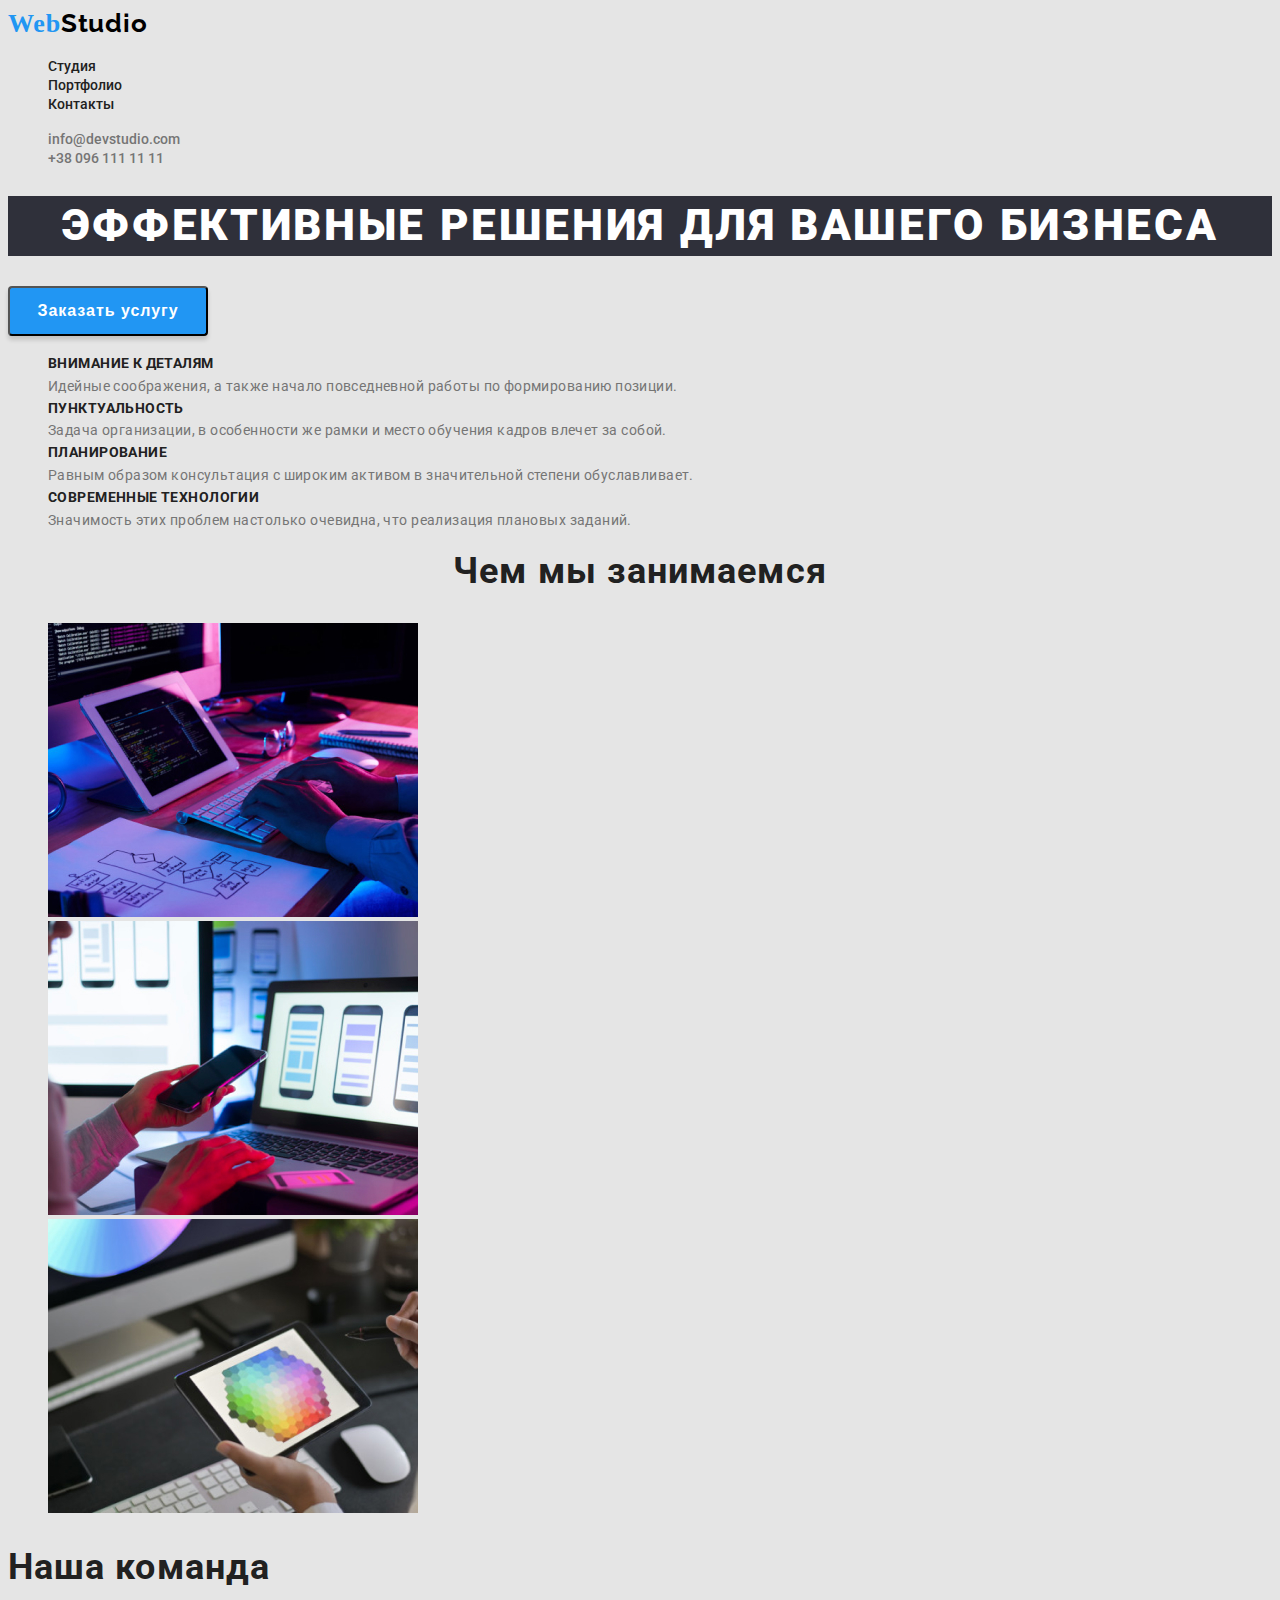
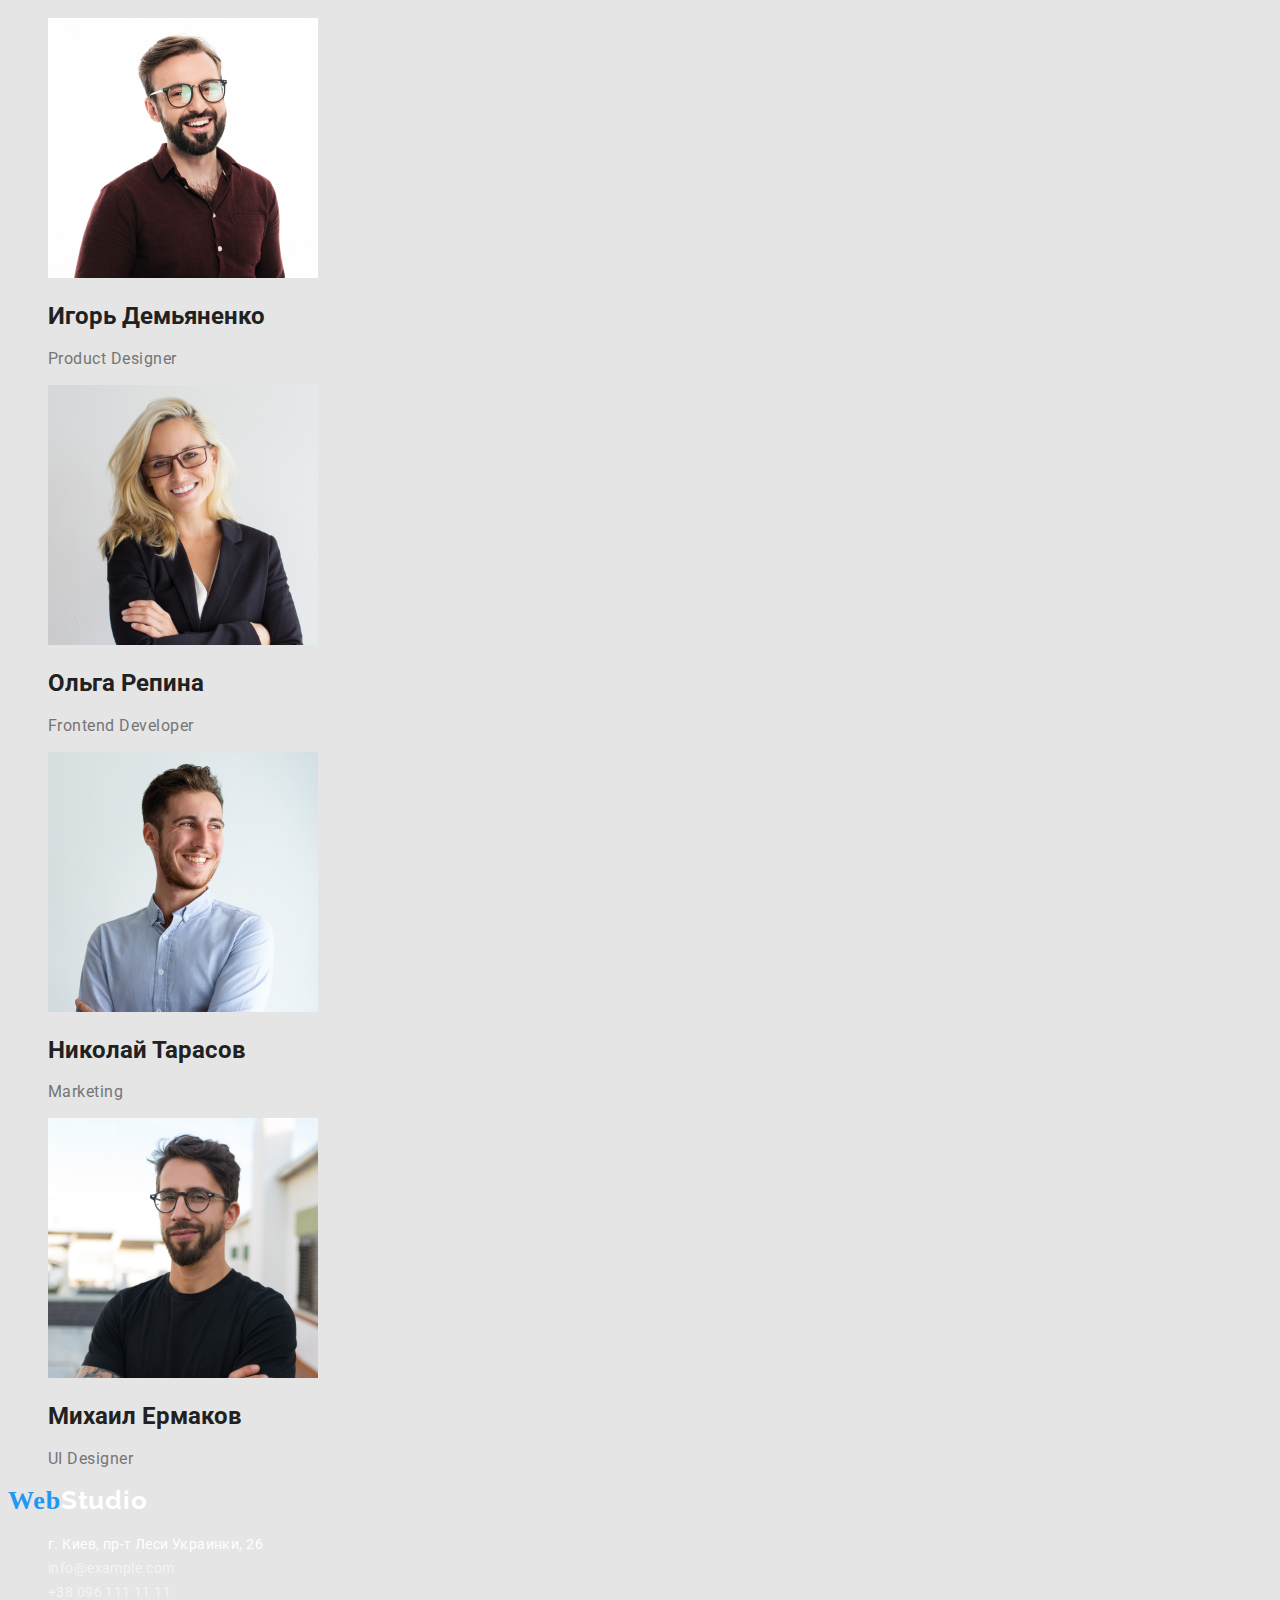
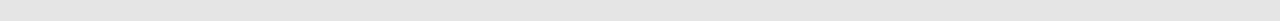
==== index.html @ 809c27ad "випрвила попередні помилки з 2дз,доробила 1 сторінку" ====
<!DOCTYPE html>
<html lang="en">
<head>
    <meta charset="UTF-8">
    <meta http-equiv="X-UA-Compatible" content="IE=edge">
    <meta name="viewport" content="width=device-width, initial-scale=1.0">
    <title>Document</title>
        <link rel="preconnect" href="https://fonts.googleapis.com">
    <link rel="preconnect" href="https://fonts.gstatic.com" crossorigin>
    <link href="https://fonts.googleapis.com/css2?family=Raleway:wght@700&family=Roboto:wght@400;500;700;900&display=swap"
        rel="stylesheet">
    <link rel="stylesheet" href="./css/styles.css">
</head>
<body>
    <header class="page-header">
        <nav>
            <a class="logo" href="./index.html"><span>Web</span>Studio</a>


            <ul class="site-nav">
                <li>
                    <a class="link" href="./portfolio.html">Студия</a>
                </li>
                  <li>
                    <a class="link" href="./portfolio.html">Портфолио</a>
                </li>
                <li>
                    <a class="link" href="/">Контакты</a>
                </li>
            </ul>
        </nav>

        <ul>
            <li class="contacts">
                <a class="mail" href="emailto:info@devstudio.com">info@devstudio.com </a>
            </li>
            <li>
                <a  class="phone-number" href="tel:+380961111111"> +38 096 111 11 11</a>
            </li>
        </ul>
    </header>

    <main>
        <section>
            <h1 class="main-title">Эффективные решения для вашего бизнеса</h1>
            <button class="first-button" type="button">
                Заказать услугу
            </button>
        </section>
        <section>
            <h2></h2>
            <ul>
            <li>
                <h3 class="headlines">Внимание к деталям</h3>
                <p class="paragraph">Идейные соображения, а также начало повседневной работы по формированию позиции.</p>
        
            </li>
            <li>
                <h2 class="headlines">Пунктуальность</h2>
                <p class="paragraph">Задача организации, в особенности же рамки и место обучения кадров влечет за собой.</p>
            </li>
            <li>
                <h2 class="headlines">Планирование</h2>
                <p class="paragraph">Равным образом консультация с широким активом в значительной степени обуславливает.</p>
            </li>
            <li>
                <h2 class="headlines">Современные технологии</h2>
                <p class="paragraph">Значимость этих проблем настолько очевидна, что реализация плановых заданий.</p>
        
            </li>
        
        
        </ul>
        </section>
        <section>
            <h2 class="second-headlines">Чем мы занимаемся</h2>
            <ul>
                <li>
                    <img src="./images/photo.jpg" width="370" alt="Верстка">
                </li>
                <li>
                    <img src="./images/photo2.jpg" width="370" alt="Разметка страницы">
                </li>
                <li>
                    <img src="./images/photo3.jpg" width="370" alt="Внешнее оформление">
                </li>
            </ul>
        </section>
        <section>
            <h2 class="team">Наша команда</h2>
            <ul>
            <li>
                <img src="./images/photo4.jpg" width="270" alt="Чоловік">
                <h2 class="peoples">Игорь Демьяненко</h2>
                <p class="jobs">Product Designer</p>
            </li>
            <li>
                <img src="./images/photo5.jpg" width="270" alt="Жінка">
                <h2 class="peoples">Ольга Репина</h2>
                <p class="jobs">Frontend Developer</p>
            </li>
            <li>
                <img src="./images/photo16.jpg" width="270" alt="Чоловік">
                <h2 class="peoples">Николай Тарасов</h2>
                <p class="jobs">Marketing</p>
            </li>
            <li>
                <img src="./images/photo17.jpg" width="270" alt="Чоловік">
                <h2 class="peoples">Михаил Ермаков</h2>
                <p class="jobs">UI Designer</p>
            </li>
        </ul>
    </section> 
</main>
<footer>
    <a class="footer-logo" href=""><span>Web</span>Studio</a>
    <address>
        <ul>
            <li>
                <a class="location" href="https://bit.ly/3pXMvUd" target="_blank" rel="noopener noreferrer">г. Киев, пр-т
                    Леси Украинки, 26</a>
                 </li>
            <li>
                <a class="email" href="mailto:info@devstudio.com">info@example.com</a>
            </li>
            <li>
                <a class="number" href="tel:+380961111111">+38 096 111 11 11</a> 
            </li>
        </ul>
    </address>
</footer>
</body>
</html>
---- css/styles.css ----
.main-title {
    font-weight: 900;
        font-size: 44px;
        line-height: 1.36;
        /* or 136% */
    
        text-align: center;
        letter-spacing: 0.06em;
        text-transform: uppercase;
    
        color: #FFFFFF;
        background: #2F303A;
}
.first-button {
        width: 200px;
        height: 50px;
        left: 700px;
        top: 430px;
    
        background: #2196F3;
        box-shadow: 0px 4px 4px rgba(0, 0, 0, 0.15);
        border-radius: 4px;
        font-weight: 700;
            font-size: 16px;
            line-height: 1.36;
            /* identical to box height, or 188% */
            letter-spacing: 0.06em;
            color: #FFFFFF;
            
}







.headlines {
    font-weight: 700;
        font-size: 14px;
        line-height: 1.14;
        letter-spacing: 0.03em;
        text-transform: uppercase;
    
        color: #212121;
}

.paragraph {
        font-weight: 400;
        font-size: 14px;
        line-height: 0.07;
        /* or 171% */
    
        letter-spacing: 0.03em;
    
        color: #757575;
}

.second-headlines {
    font-weight: 700;
        font-size: 36px;
        line-height: 1.16;
        text-align: center;
        letter-spacing: 0.03em;
    
        color: #212121;
}

.team {
    font-weight: 700;
        font-size: 36px;
        line-height: 1.16;
        letter-spacing: 0.03em;
    
        color: #212121;
}

.jobs {
    font-weight: 400;
        font-size: 16px;
        line-height: 1.18;
        /* identical to box height */
        letter-spacing: 0.03em;
    
        color: #757575;
}
















/* колір основного тексту #212121; */
/* вторинний колір #757575; */
/* білий #FFFFFF */
/* акцент #2196F3*/




body {
    background-color: #E5E5E5;
    color: #212121;
    font-family: 'Roboto', sans-serif;

}

ul {
    list-style: none;
}





.logo {
        color: #000000;
        width: 145px;
        height: 31px;
        left: 215px;
        top: 24px;
    
        font-family: 'Raleway', sans-serif;
        font-style: normal;
        font-weight: 700;
        font-size: 26px;
        line-height: 1.19;
        text-decoration: none;
        /* identical to box height */
    
        letter-spacing: 0.03em;
}

span {
    color: #2196F3 ;
    font-family: Oleo Script
}

.site-nav a {
    color: #212121;
}


.site-nav .link:hover,
.site-nav .link:focus {
    color:#2196F3 ;
}
 
.link {
    font-weight: 500;
        font-size: 14px;
        line-height: 1.14;
        text-decoration: none;
}









.mail {
    color: #757575;
    font-weight: 500;
        font-size: 14px;
        line-height: 1.14;
        text-decoration: none;
}

.contacts .mail:hover, 
.contacts .mail:focus {
 color: #2196F3;

}

.phone-number:hover,
.phone-number:focus {
 color: #2196F3;
}

.phone-number {
    color: #757575;
    font-weight: 500;
        font-size: 14px;
        line-height: 1.14;
        text-decoration: none;
}




.visibility {
    visibility:hidden
}


.modal-btn {
    text-decoration: none;
}

.modal-btn:hover {
    color: #FFFFFF;
    background-color: #2196F3;
    border-radius: 4px;
}
.modal-btn {
    cursor: pointer;
}





.project {
    font-weight: 700;
    font-size: 18px;
    line-height: 2;
    color: #212121;

}

.project-text {
    color: #757575;
    font-size: 16px;
    line-height: 1.87;
}







.footer-logo {
color: #FFFFFF;
    width: 145px;
    height: 31px;
    left: 215px;
    top: 24px;

    font-family: 'Raleway', sans-serif;
    font-style: normal;
    font-weight: 700;
    font-size: 26px;
    line-height: 1.19;
    text-decoration: none;
    /* identical to box height */

    letter-spacing: 0.03em;
}

.footer-logo {
    cursor: pointer;
}


.span {
    color: #2196F3;
    font-family: Oleo Script
    }

    .location {
        color: #FFFFFF;
            font-style: normal;
            font-weight: 400;
            font-size: 14px;
            line-height: 1.71;
            text-decoration: none;
            /* or 171% */
        
            letter-spacing: 0.03em;
    }
    .email {
        color: rgba(255, 255, 255, 0.6);
            font-style: normal;
            font-weight: 400;
            font-size: 14px;
            line-height: 1.71;
            text-decoration: none;
            /* or 171% */
        
            letter-spacing: 0.03em;
    }
    .number {
        color: rgba(255, 255, 255, 0.6);
            font-style: normal;
            font-weight: 400;
            font-size: 14px;
            line-height: 1.71;
            text-decoration: none;
            /* or 171% */
        
            letter-spacing: 0.03em;
    }


.location:hover,
.location:focus {
    color: #2196F3;
}

.email:hover,
.email:focus {
color: #2196F3
}

.number:hover,
.number:focus {
    color: #2196F3
}
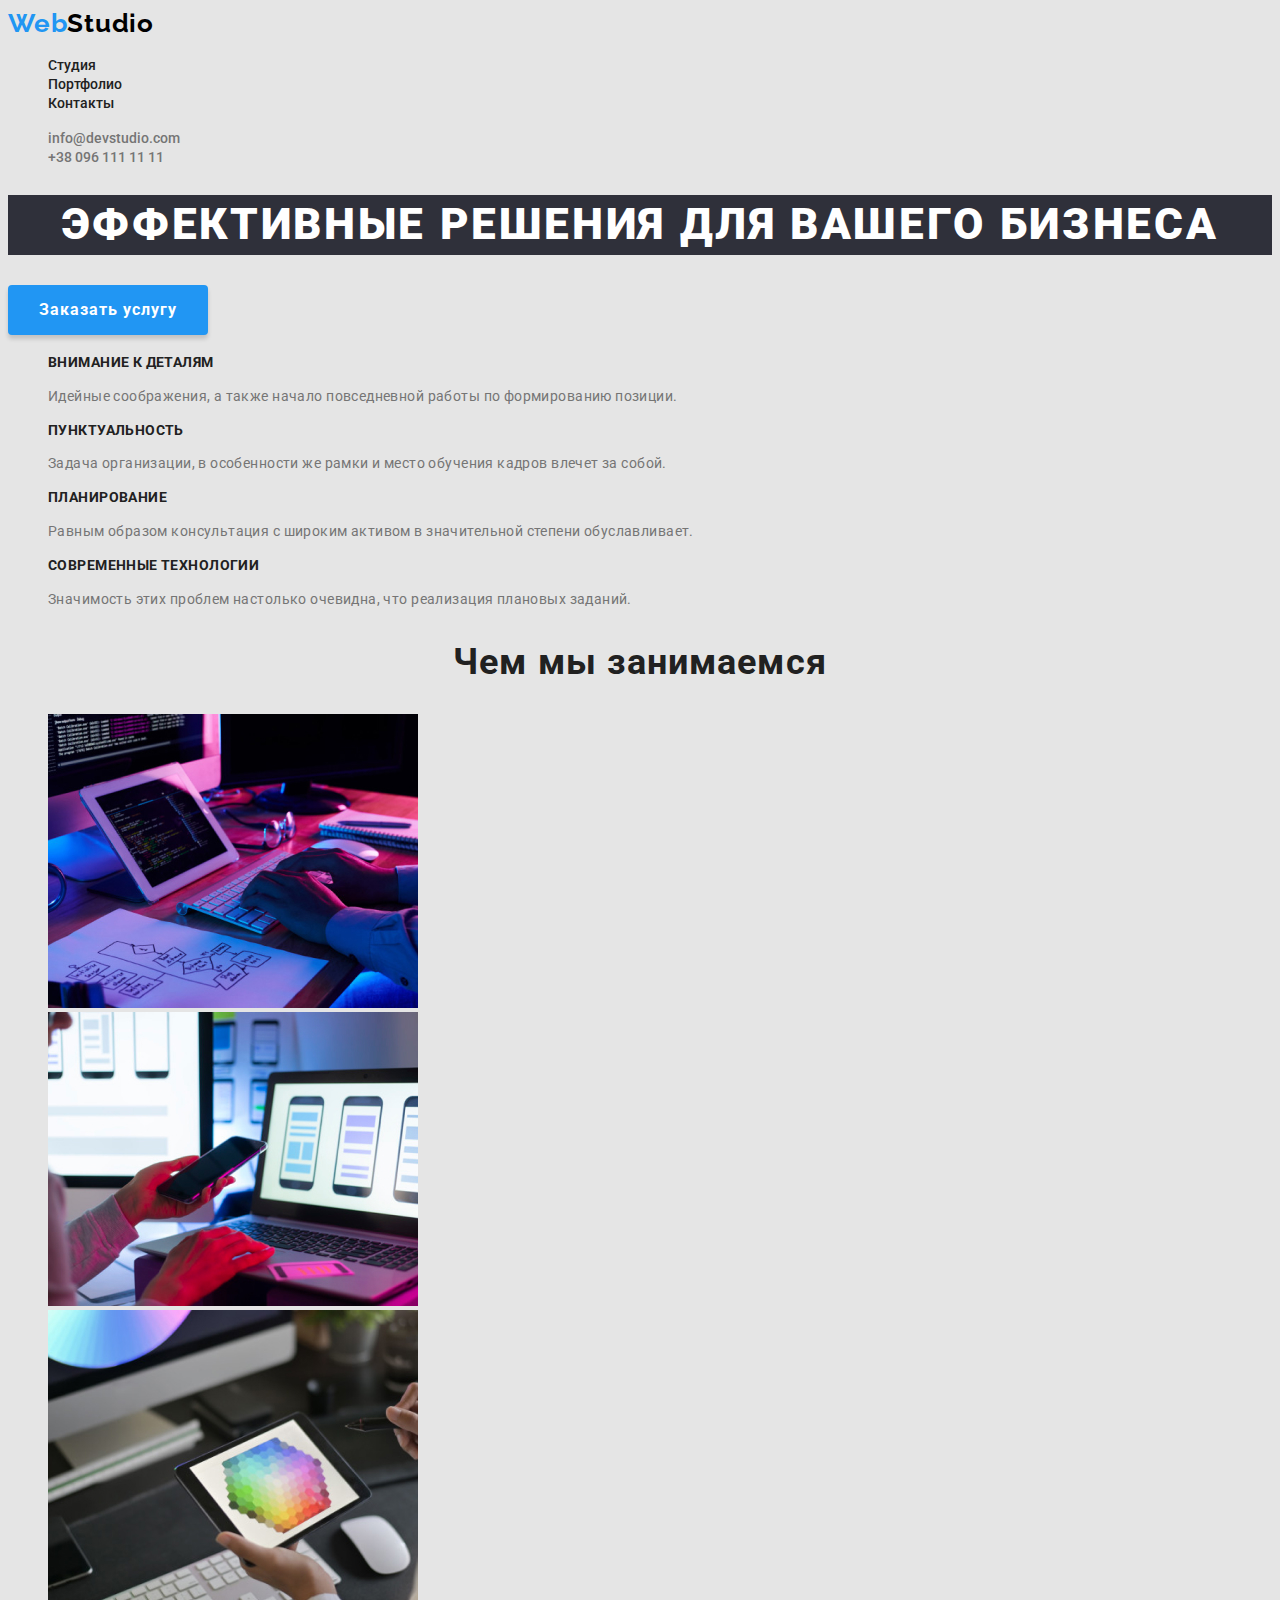
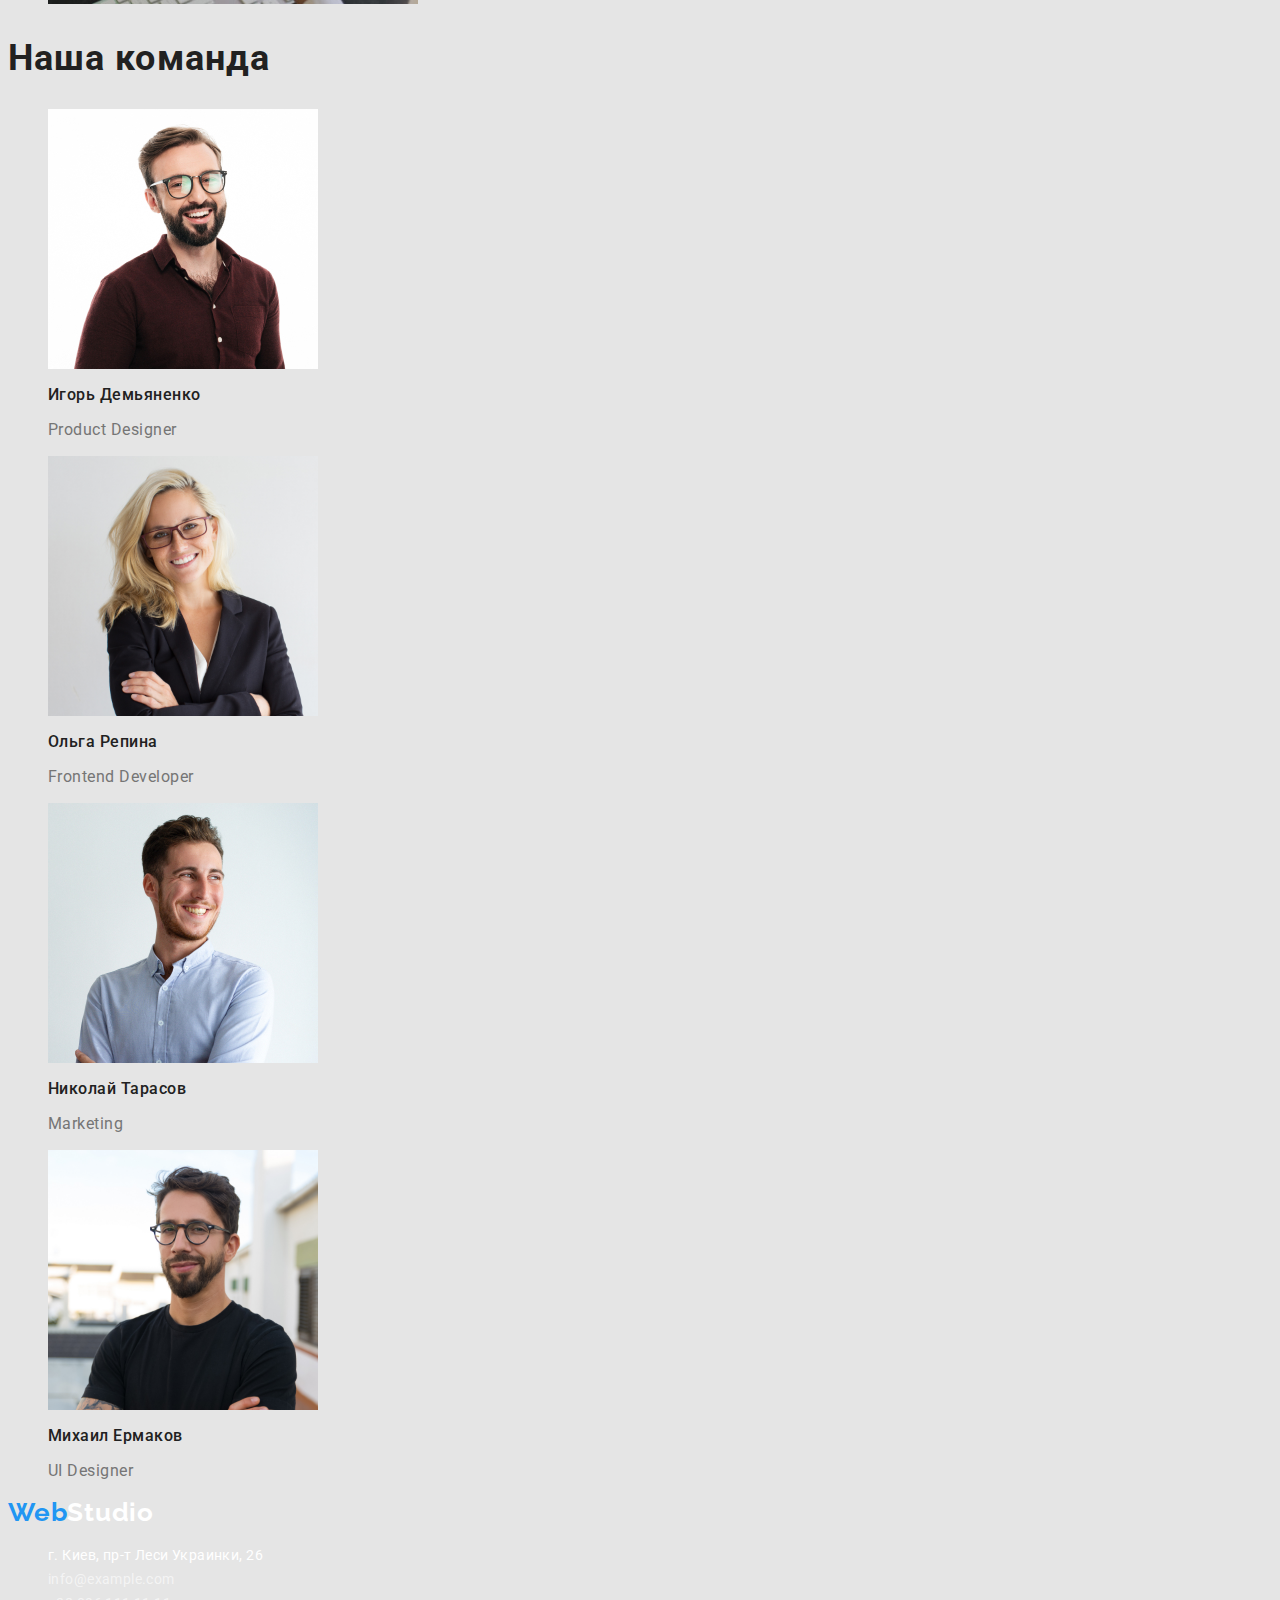
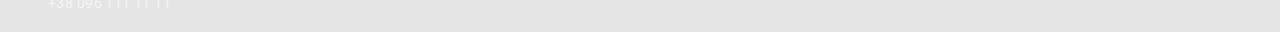
==== commit ede204ed: "add some classes,changed line-height,changed font, deleted the underline" ====
--- a/index.html
+++ b/index.html
@@ -15,8 +15,6 @@
     <header class="page-header">
         <nav>
             <a class="logo" href="./index.html"><span>Web</span>Studio</a>
-
-
             <ul class="site-nav">
                 <li>
                     <a class="link" href="./portfolio.html">Студия</a>
--- a/css/styles.css
+++ b/css/styles.css
@@ -8,16 +8,16 @@
         letter-spacing: 0.06em;
         text-transform: uppercase;
     
-        color: #FFFFFF;
-        background: #2F303A;
+        color: var(--primary-white-color);
+        background: var(--background-color);
 }
 .first-button {
         width: 200px;
         height: 50px;
         left: 700px;
         top: 430px;
-    
-        background: #2196F3;
+
+        background: var(--accent-color);
         box-shadow: 0px 4px 4px rgba(0, 0, 0, 0.15);
         border-radius: 4px;
         font-weight: 700;
@@ -25,7 +25,8 @@
             line-height: 1.36;
             /* identical to box height, or 188% */
             letter-spacing: 0.06em;
-            color: #FFFFFF;
+            color: var(--primary-white-color);
+            border: none;
             
 }
 
@@ -42,18 +43,18 @@
         letter-spacing: 0.03em;
         text-transform: uppercase;
     
-        color: #212121;
+        color:var(--title-text-color);
 }
 
 .paragraph {
         font-weight: 400;
         font-size: 14px;
-        line-height: 0.07;
+        line-height: 1.71;
         /* or 171% */
     
         letter-spacing: 0.03em;
     
-        color: #757575;
+        color: var(--primary-gray-color);
 }
 
 .second-headlines {
@@ -63,7 +64,7 @@
         text-align: center;
         letter-spacing: 0.03em;
     
-        color: #212121;
+        color:var(--title-text-color);
 }
 
 .team {
@@ -72,7 +73,7 @@
         line-height: 1.16;
         letter-spacing: 0.03em;
     
-        color: #212121;
+        color:var(--title-text-color);
 }
 
 .jobs {
@@ -82,15 +83,33 @@
         /* identical to box height */
         letter-spacing: 0.03em;
     
-        color: #757575;
-}
-
-
-
-
-
-
-
+        color:var(--primary-gray-color);
+}
+
+.peoples {
+    font-weight: 500;
+        font-size: 16px;
+        line-height: 1.18;
+        /* identical to box height */
+        letter-spacing: 0.03em;
+    
+        color:var(--title-text-color);
+}
+
+
+
+
+:root {
+    --primary-text-color: rgba(255, 255, 255, 0.6);
+    --title-text-color: #212121;
+    --accent-color: #2196F3;
+    --primary-white-color: #FFFFFF;
+    --primary-gray-color: #757575;
+    --background-color: #2F303A;
+    --second-background-color:#E5E5E5;
+    --main-black-color:#000000;
+
+}
 
 
 
@@ -109,10 +128,9 @@
 
 
 body {
-    background-color: #E5E5E5;
-    color: #212121;
+    background-color: var(--second-background-color);
+    color:var(--title-text-color);
     font-family: 'Roboto', sans-serif;
-
 }
 
 ul {
@@ -123,8 +141,18 @@
 
 
 
+.modal-btn,
+.first-button {
+    font-family: 'Roboto', sans-serif;
+}
+
+
+
+
+
+
 .logo {
-        color: #000000;
+        color: var(--main-black-color);
         width: 145px;
         height: 31px;
         left: 215px;
@@ -142,18 +170,18 @@
 }
 
 span {
-    color: #2196F3 ;
-    font-family: Oleo Script
-}
+    color:var(--accent-color);
+}
+
 
 .site-nav a {
-    color: #212121;
+    color: var(--title-text-color);
 }
 
 
 .site-nav .link:hover,
 .site-nav .link:focus {
-    color:#2196F3 ;
+    color:var(--accent-color) ;
 }
  
 .link {
@@ -172,7 +200,7 @@
 
 
 .mail {
-    color: #757575;
+    color: var(--primary-gray-color);
     font-weight: 500;
         font-size: 14px;
         line-height: 1.14;
@@ -181,17 +209,17 @@
 
 .contacts .mail:hover, 
 .contacts .mail:focus {
- color: #2196F3;
+ color: var(--accent-color);
 
 }
 
 .phone-number:hover,
 .phone-number:focus {
- color: #2196F3;
+ color: var(--accent-color);
 }
 
 .phone-number {
-    color: #757575;
+    color: var(--primary-gray-color);
     font-weight: 500;
         font-size: 14px;
         line-height: 1.14;
@@ -206,13 +234,25 @@
 }
 
 
+
 .modal-btn {
-    text-decoration: none;
+    font-weight: 500;
+        font-size: 16px;
+        line-height: 1.62;
+        /* identical to box height, or 162% */
+        letter-spacing: 0.03em;
+    
+        color:var(--title-text-color);
+}
+
+.modal-btn {
+    text-decoration: none;
+    border: none;
 }
 
 .modal-btn:hover {
-    color: #FFFFFF;
-    background-color: #2196F3;
+    color: var(--primary-white-color);
+    background-color:var(--accent-color);
     border-radius: 4px;
 }
 .modal-btn {
@@ -223,18 +263,23 @@
 
 
 
+ .reference  {
+    text-decoration: none;
+}
+
 .project {
     font-weight: 700;
     font-size: 18px;
     line-height: 2;
-    color: #212121;
-
+    color: var(--title-text-color);
+    text-decoration: none;
 }
 
 .project-text {
-    color: #757575;
+    color: var(--primary-gray-color);
     font-size: 16px;
     line-height: 1.87;
+    text-decoration: none;
 }
 
 
@@ -244,7 +289,7 @@
 
 
 .footer-logo {
-color: #FFFFFF;
+color: var(--primary-white-color);
     width: 145px;
     height: 31px;
     left: 215px;
@@ -267,12 +312,11 @@
 
 
 .span {
-    color: #2196F3;
-    font-family: Oleo Script
+    color:var(--accent-color);
     }
 
     .location {
-        color: #FFFFFF;
+        color: var(--primary-white-color);
             font-style: normal;
             font-weight: 400;
             font-size: 14px;
@@ -283,7 +327,7 @@
             letter-spacing: 0.03em;
     }
     .email {
-        color: rgba(255, 255, 255, 0.6);
+        color: var(--primary-text-color);
             font-style: normal;
             font-weight: 400;
             font-size: 14px;
@@ -294,7 +338,7 @@
             letter-spacing: 0.03em;
     }
     .number {
-        color: rgba(255, 255, 255, 0.6);
+        color: var(--primary-text-color);
             font-style: normal;
             font-weight: 400;
             font-size: 14px;
@@ -308,19 +352,19 @@
 
 .location:hover,
 .location:focus {
-    color: #2196F3;
+    color: var(--accent-color);
 }
 
 .email:hover,
 .email:focus {
-color: #2196F3
+color: var(--accent-color)
 }
 
 .number:hover,
 .number:focus {
-    color: #2196F3
-}
-
-
-
-
+    color: var(--accent-color)
+}
+
+
+
+
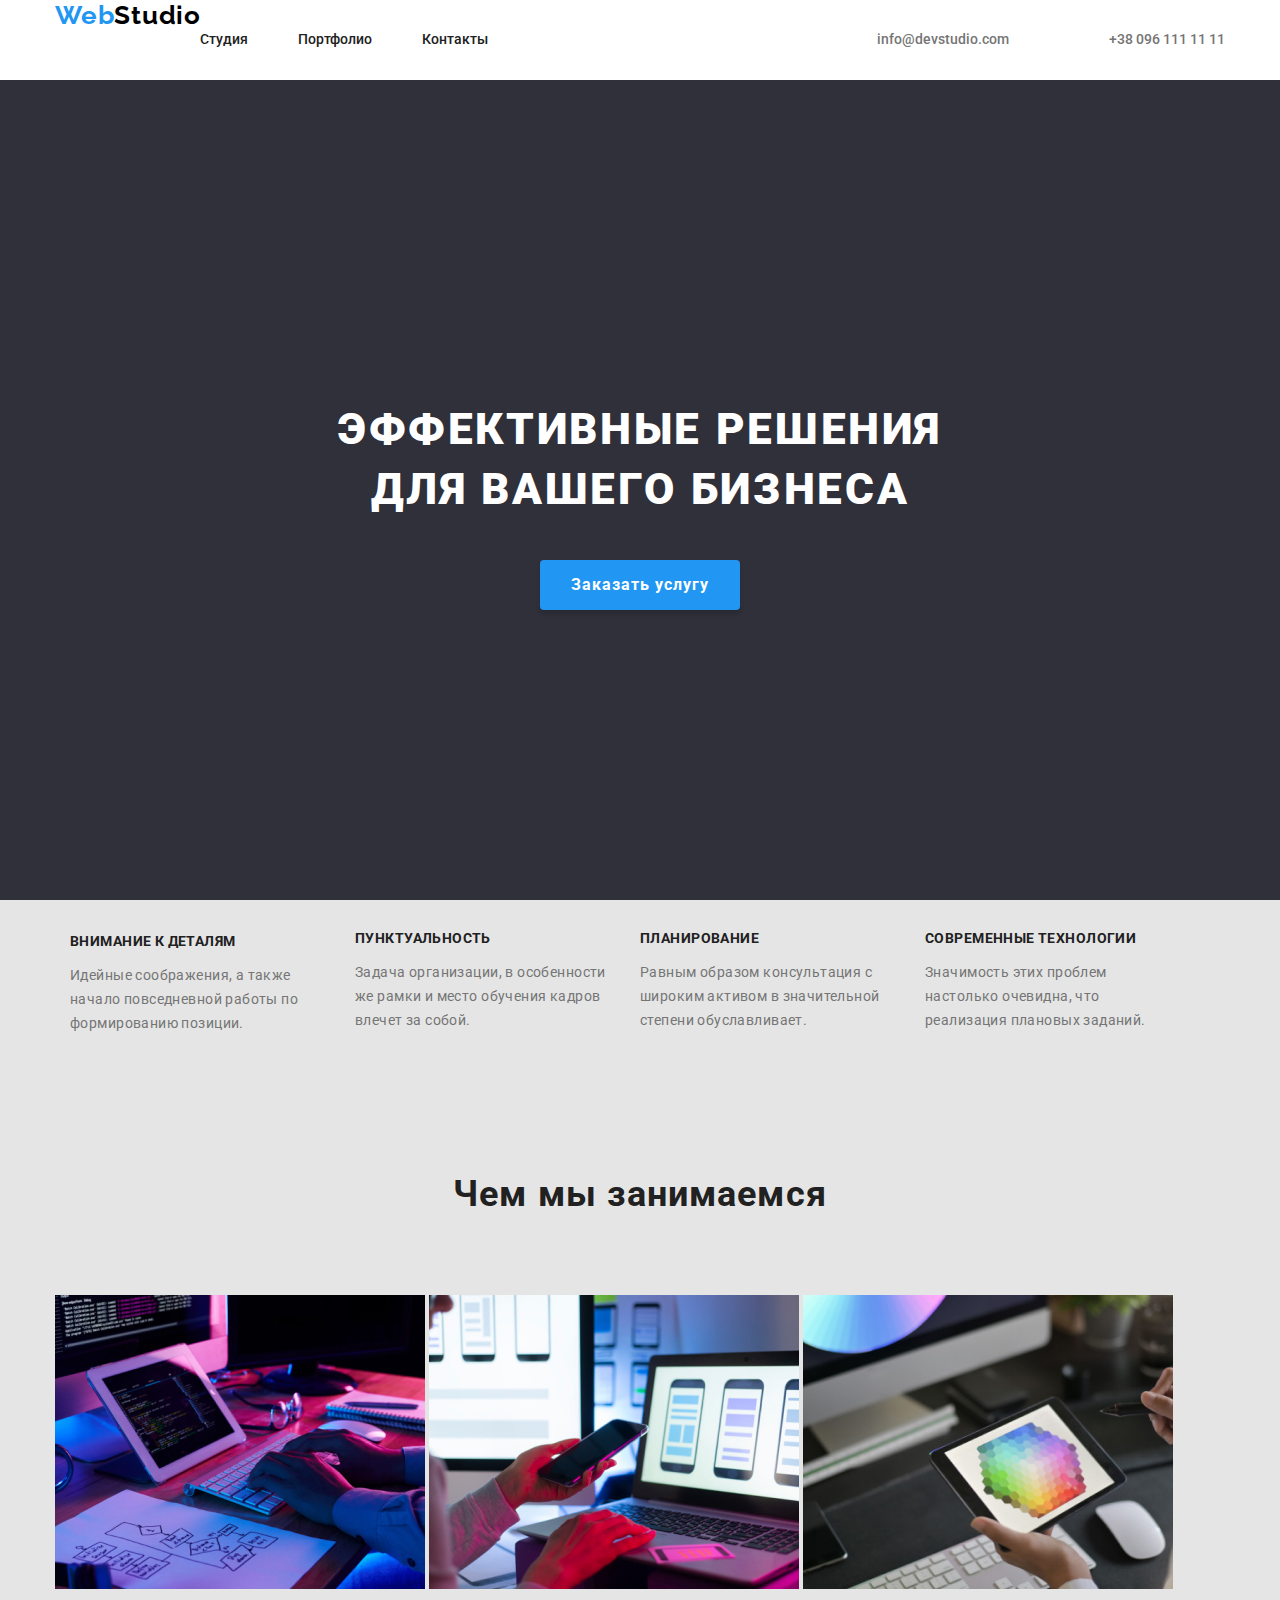
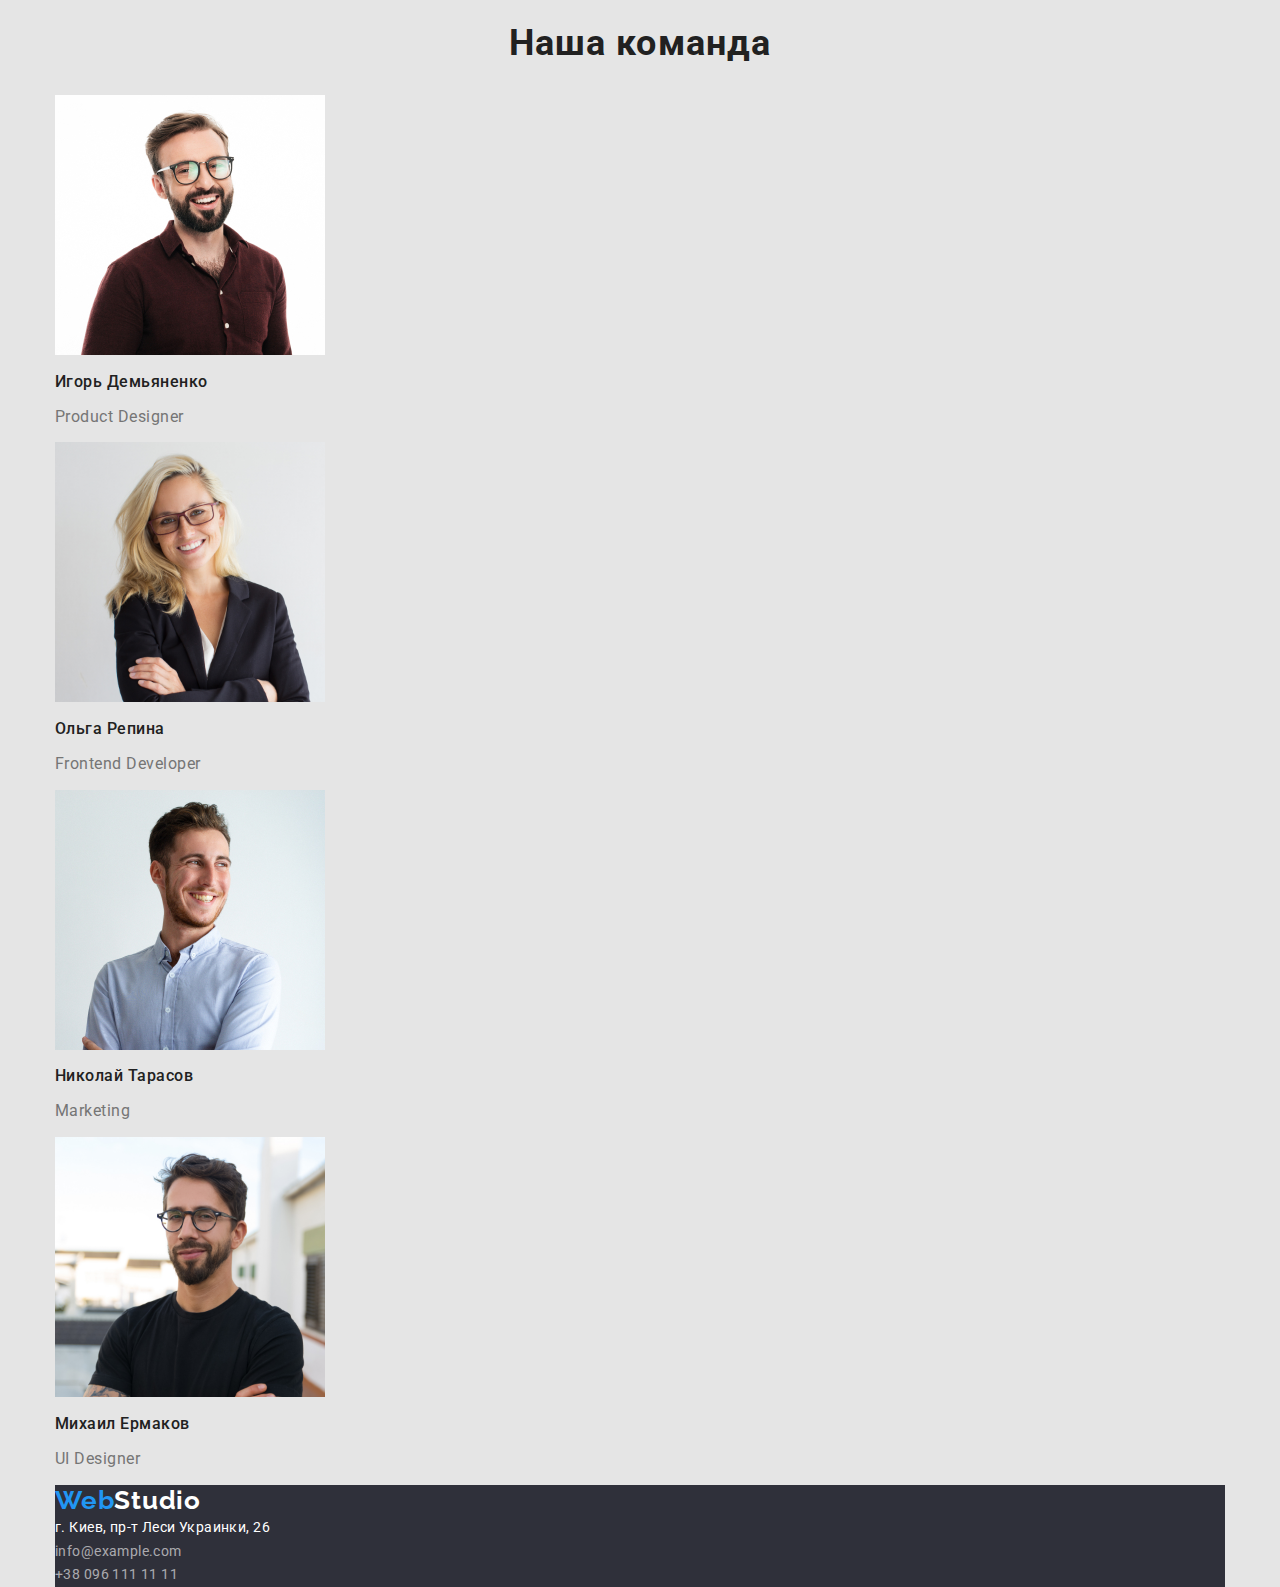
==== commit ac769a54: "hw3" ====
--- a/index.html
+++ b/index.html
@@ -9,109 +9,129 @@
     <link rel="preconnect" href="https://fonts.gstatic.com" crossorigin>
     <link href="https://fonts.googleapis.com/css2?family=Raleway:wght@700&family=Roboto:wght@400;500;700;900&display=swap"
         rel="stylesheet">
+        <link rel="stylesheet" href="https://cdnjs.cloudflare.com/ajax/libs/modern-normalize/1.1.0/modern-normalize.min.css">
     <link rel="stylesheet" href="./css/styles.css">
 </head>
 <body>
     <header class="page-header">
-        <nav>
-            <a class="logo" href="./index.html"><span>Web</span>Studio</a>
-            <ul class="site-nav">
-                <li>
-                    <a class="link" href="./portfolio.html">Студия</a>
-                </li>
-                  <li>
-                    <a class="link" href="./portfolio.html">Портфолио</a>
-                </li>
-                <li>
-                    <a class="link" href="/">Контакты</a>
-                </li>
-            </ul>
-        </nav>
+        <div class="container">
+                <nav class="navi">
+                    <a class="logo" href="./index.html"><span>Web</span>Studio</a>
 
-        <ul>
-            <li class="contacts">
-                <a class="mail" href="emailto:info@devstudio.com">info@devstudio.com </a>
-            </li>
-            <li>
-                <a  class="phone-number" href="tel:+380961111111"> +38 096 111 11 11</a>
-            </li>
-        </ul>
+
+                    <ul class="site-nav">
+                        <li class="item">
+                            <a class="link" href="./portfolio.html">Студия</a>
+                        </li>
+                        <li class="item">
+                            <a class="link" href="./portfolio.html">Портфолио</a>
+                        </li>
+                        <li class="item">
+                            <a class="link" href="/">Контакты</a>
+                        </li>
+                    </ul>
+                </nav>
+                
+                <ul class="contacts">
+                    <li class="item">
+                        <a class="mail" href="emailto:info@devstudio.com">info@devstudio.com
+                        </a>
+                    </li>
+                    <li class="item">
+                        <a class="phone-number" href="tel:+380961111111"> +38 096 111 11 11
+                        </a>
+                    </li>
+                </ul>
+            </div>
     </header>
 
     <main>
-        <section>
-            <h1 class="main-title">Эффективные решения для вашего бизнеса</h1>
-            <button class="first-button" type="button">
-                Заказать услугу
-            </button>
+        <section class="hero">
+            <div class="container hero_container">
+                <h1 class="hero-title">Эффективные решения для вашего бизнеса</h1>
+                <button class="hero-button" type="button">
+                    Заказать услугу
+                </button>
+            </div>
         </section>
+
+        
         <section>
             <h2></h2>
-            <ul>
-            <li>
+            <div class="container main_container"> 
+            <ul class="points">
+            <li class="middle">
                 <h3 class="headlines">Внимание к деталям</h3>
                 <p class="paragraph">Идейные соображения, а также начало повседневной работы по формированию позиции.</p>
         
             </li>
-            <li>
+            <li class="middle">
                 <h2 class="headlines">Пунктуальность</h2>
                 <p class="paragraph">Задача организации, в особенности же рамки и место обучения кадров влечет за собой.</p>
             </li>
-            <li>
+            <li class="middle">
                 <h2 class="headlines">Планирование</h2>
                 <p class="paragraph">Равным образом консультация с широким активом в значительной степени обуславливает.</p>
             </li>
-            <li>
+            <li class="middle">
                 <h2 class="headlines">Современные технологии</h2>
                 <p class="paragraph">Значимость этих проблем настолько очевидна, что реализация плановых заданий.</p>
         
             </li>
-        
-        
         </ul>
+        </div>
         </section>
+
+
         <section>
+            <div class="container photo_container">
             <h2 class="second-headlines">Чем мы занимаемся</h2>
-            <ul>
-                <li>
+            <ul class="main_photos" >
+                <li class="photos">
                     <img src="./images/photo.jpg" width="370" alt="Верстка">
                 </li>
-                <li>
+                <li class="photos">
                     <img src="./images/photo2.jpg" width="370" alt="Разметка страницы">
                 </li>
-                <li>
+                <li class="photos">
                     <img src="./images/photo3.jpg" width="370" alt="Внешнее оформление">
                 </li>
             </ul>
+            </div>
         </section>
+
         <section>
+            <div class="container team_container">
             <h2 class="team">Наша команда</h2>
-            <ul>
-            <li>
+            <ul class="box">
+            <li class="team-box">
                 <img src="./images/photo4.jpg" width="270" alt="Чоловік">
                 <h2 class="peoples">Игорь Демьяненко</h2>
                 <p class="jobs">Product Designer</p>
             </li>
-            <li>
+            <li class="team-box">
                 <img src="./images/photo5.jpg" width="270" alt="Жінка">
                 <h2 class="peoples">Ольга Репина</h2>
                 <p class="jobs">Frontend Developer</p>
             </li>
-            <li>
+            <li class="team-box">
                 <img src="./images/photo16.jpg" width="270" alt="Чоловік">
                 <h2 class="peoples">Николай Тарасов</h2>
                 <p class="jobs">Marketing</p>
             </li>
-            <li>
+            <li class="team-box">
                 <img src="./images/photo17.jpg" width="270" alt="Чоловік">
                 <h2 class="peoples">Михаил Ермаков</h2>
                 <p class="jobs">UI Designer</p>
             </li>
         </ul>
+        </div>
     </section> 
 </main>
 <footer>
-    <a class="footer-logo" href=""><span>Web</span>Studio</a>
+    <div class="container container_footer">
+    <a class="footer-logo" href="">
+        <span>Web</span>Studio</a>
     <address>
         <ul>
             <li>
@@ -125,7 +145,9 @@
                 <a class="number" href="tel:+380961111111">+38 096 111 11 11</a> 
             </li>
         </ul>
+        
     </address>
+    </div>
 </footer>
 </body>
 </html>--- a/css/styles.css
+++ b/css/styles.css
@@ -1,7 +1,43 @@
-.main-title {
+*,
+*::before,
+*::after {
+    box-sizing: border-box;
+}
+
+.container {
+    margin: auto;
+    margin-left: auto;
+    width: 1170px;
+    outline: 2px solid tomat
+}
+
+
+
+
+
+ul {
+    padding: 0;
+    margin: 0;
+}
+
+.hero_container{
+display: flex;
+flex-direction: column;
+justify-content: center;
+align-items: center;
+height: calc(100vh - 80px);
+max-width: 700px;
+}
+
+.hero {
+    background-color: #2F303A;
+}
+
+.hero-title {
     font-weight: 900;
         font-size: 44px;
         line-height: 1.36;
+        margin-bottom: 40px;
         /* or 136% */
     
         text-align: center;
@@ -11,11 +47,8 @@
         color: var(--primary-white-color);
         background: var(--background-color);
 }
-.first-button {
-        width: 200px;
-        height: 50px;
-        left: 700px;
-        top: 430px;
+.hero-button {
+
 
         background: var(--accent-color);
         box-shadow: 0px 4px 4px rgba(0, 0, 0, 0.15);
@@ -27,13 +60,44 @@
             letter-spacing: 0.06em;
             color: var(--primary-white-color);
             border: none;
+            width: 200px;
+            height: 50px;
+            left: 700px;
+            top: 430px;
             
 }
 
 
 
 
-
+.team {
+    text-align: center;
+}
+
+.points {
+    display: flex;
+   justify-content: space-between;
+}
+
+.middle {
+     width: 270px; 
+     margin-right: 30px;
+     
+     
+}
+.main_container {
+    padding-left: 15px;
+    padding-right: 15px;
+    margin-left: auto;
+    margin-left: auto;
+}
+
+
+
+.item .mail {
+    margin-right: 50px;
+
+}
 
 
 .headlines {
@@ -57,6 +121,24 @@
         color: var(--primary-gray-color);
 }
 
+
+
+
+
+
+
+.photo_container .second-headlines {
+    padding-bottom: 50px;
+    padding-top: 94px;
+}
+
+
+.photo_container .photos {
+    display: inline;
+    margin: 30p;
+}
+
+
 .second-headlines {
     font-weight: 700;
         font-size: 36px;
@@ -67,6 +149,16 @@
         color:var(--title-text-color);
 }
 
+
+
+ .team {
+    display: block;
+    justify-content: center;
+    align-content: center;
+}
+
+
+
 .team {
     font-weight: 700;
         font-size: 36px;
@@ -95,6 +187,11 @@
     
         color:var(--title-text-color);
 }
+
+
+
+
+
 
 
 
@@ -141,14 +238,26 @@
 
 
 
+
+
+
 .modal-btn,
-.first-button {
+.hero-button {
     font-family: 'Roboto', sans-serif;
 }
 
 
 
 
+
+.container_footer {
+    background-color: var(--background-color) ;
+}
+
+
+.page-header {
+    background-color: var(--primary-white-color);
+}
 
 
 .logo {
@@ -172,12 +281,65 @@
 span {
     color:var(--accent-color);
 }
+ 
+
+
+
+
+
+.page-header>.container {
+    display: flex;
+    justify-content: space-between;
+}
+
+ .navi {
+    display: flex;
+}
+
+.contacts {
+    display: flex;
+}
+
+.site-nav {
+    display: flex;
+}
+
+
+
+ 
+
+
+.site-nav .item  {
+    margin-right: 50px;
+}
+
+.site-nav .item:last-child {
+    margin-right: 0;
+}
+
+.site-nav .link {
+    display: flex;
+    padding-top: 32px;
+    padding-bottom: 32px;
+}
+
+.contacts .item {
+    display: flex;
+        padding-top: 32px;
+        padding-bottom: 32px;
+}
+
+
+ .mail  {
+    margin-left: 331px;
+ }
+
 
 
 .site-nav a {
+    
     color: var(--title-text-color);
 }
-
 
 .site-nav .link:hover,
 .site-nav .link:focus {
@@ -192,12 +354,13 @@
 }
 
 
-
-
-
-
-
-
+.contacts .item + .item {
+    margin-left: 50px;
+}
+
+.contacts {
+    display: flex;
+}
 
 .mail {
     color: var(--primary-gray-color);
@@ -229,9 +392,17 @@
 
 
 
+
+
+
+
 .visibility {
     visibility:hidden
 }
+
+
+
+
 
 
 
@@ -367,4 +538,3 @@
 
 
 
-
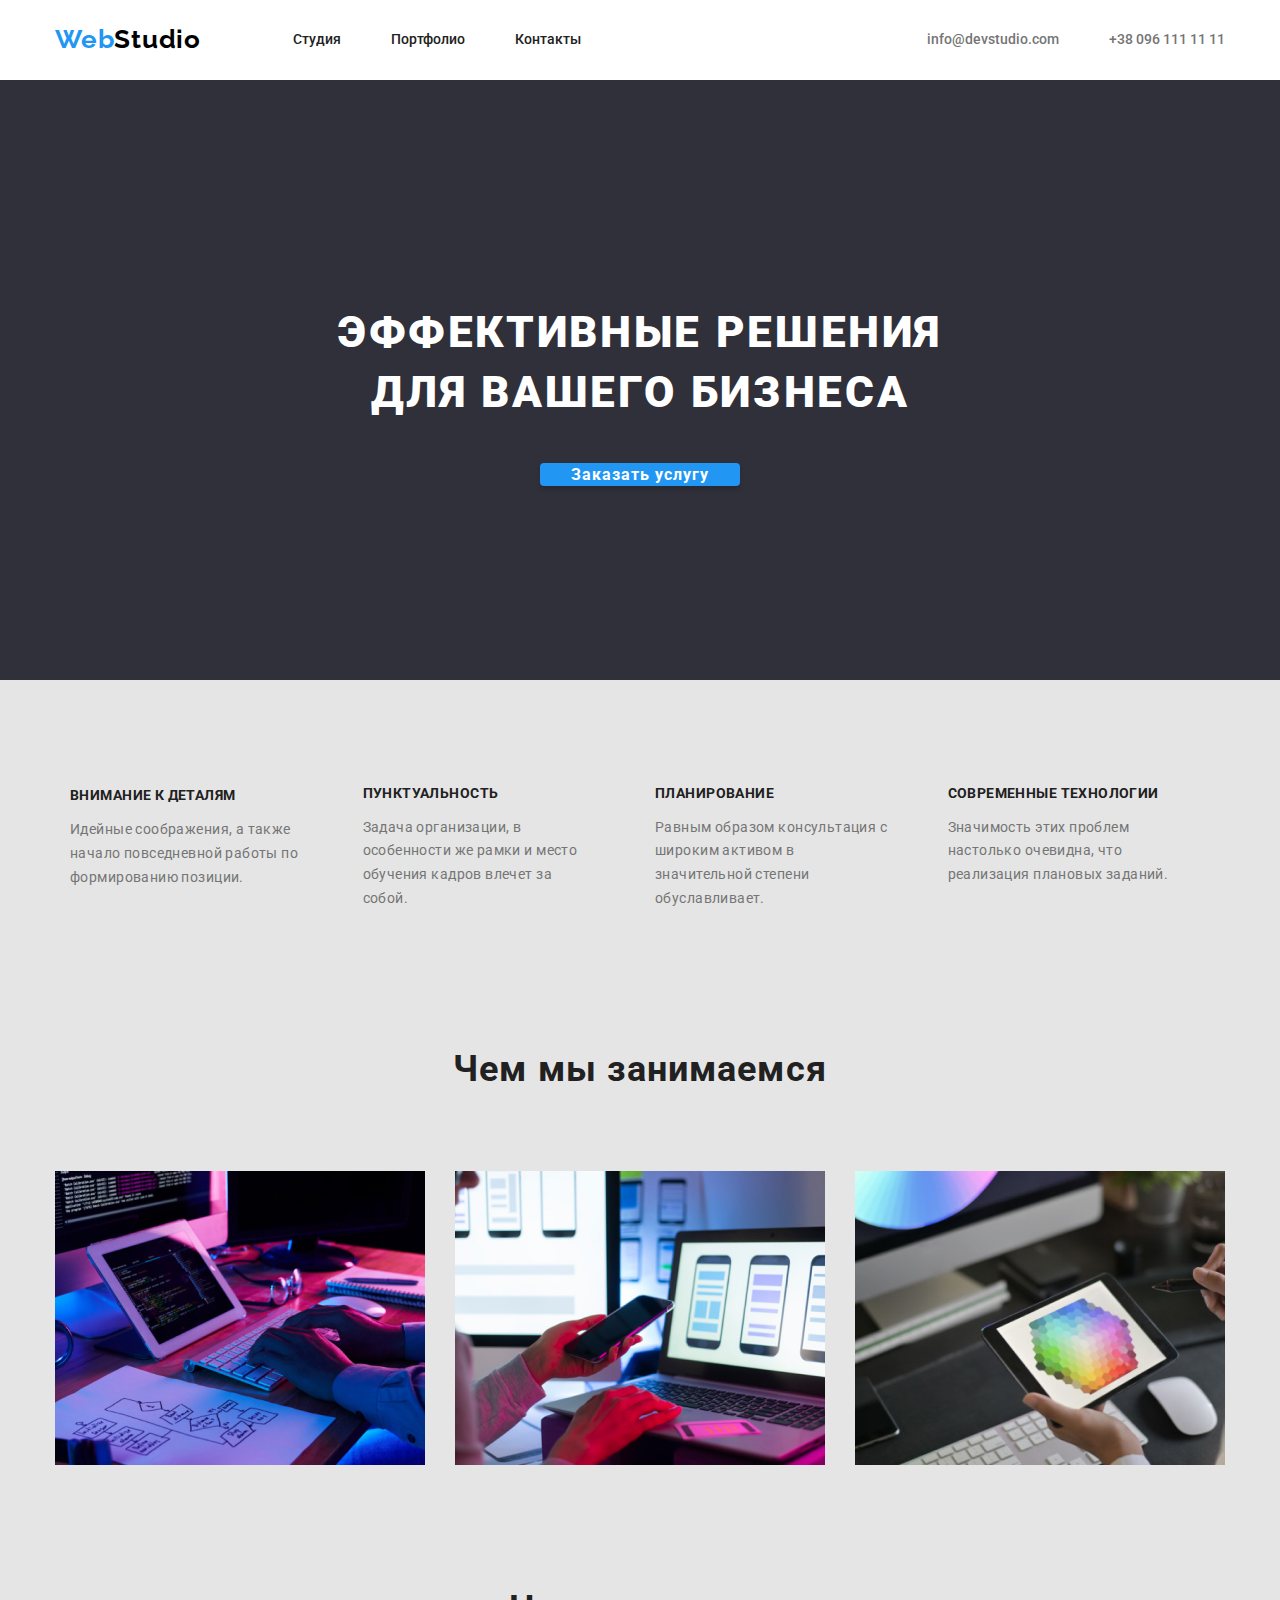
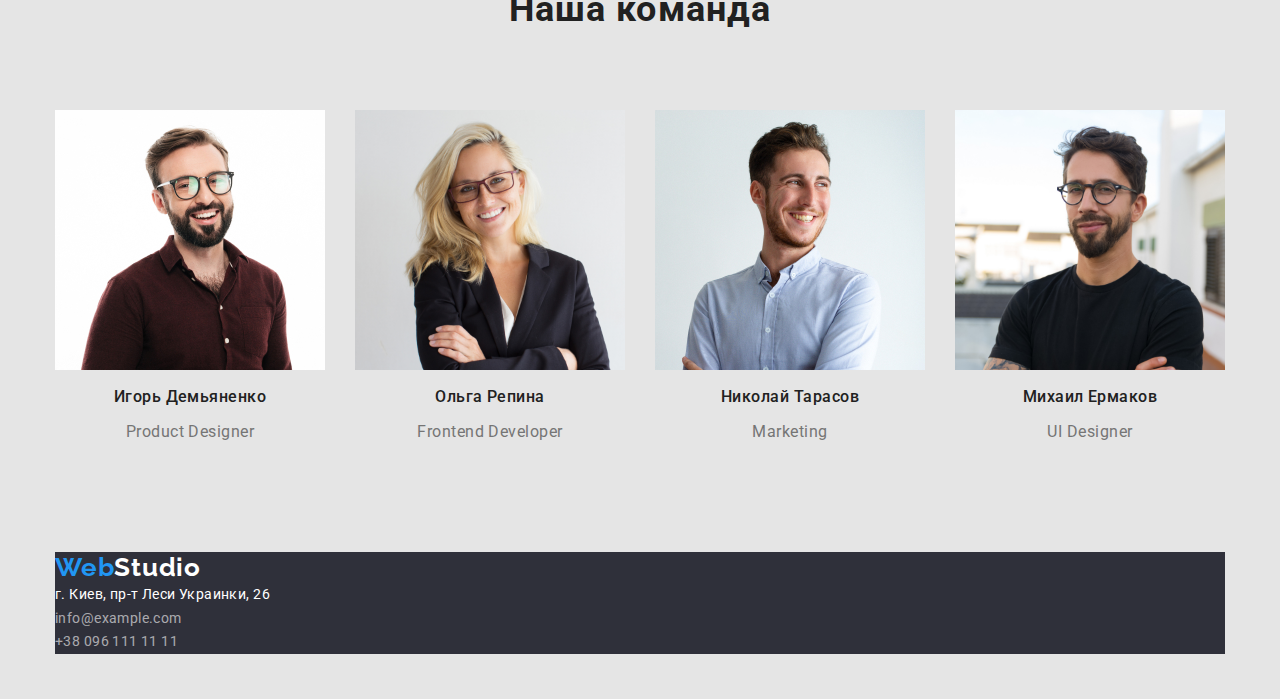
==== commit cdcd8812: "new value" ====
--- a/index.html
+++ b/index.html
@@ -17,8 +17,6 @@
         <div class="container">
                 <nav class="navi">
                     <a class="logo" href="./index.html"><span>Web</span>Studio</a>
-
-
                     <ul class="site-nav">
                         <li class="item">
                             <a class="link" href="./portfolio.html">Студия</a>
@@ -56,8 +54,7 @@
         </section>
 
         
-        <section>
-            <h2></h2>
+        <section class="main_middle">
             <div class="container main_container"> 
             <ul class="points">
             <li class="middle">
@@ -83,7 +80,7 @@
         </section>
 
 
-        <section>
+        <section class="main_center">
             <div class="container photo_container">
             <h2 class="second-headlines">Чем мы занимаемся</h2>
             <ul class="main_photos" >
@@ -129,11 +126,11 @@
     </section> 
 </main>
 <footer>
-    <div class="container container_footer">
+    <div class=" container container_footer">
     <a class="footer-logo" href="">
         <span>Web</span>Studio</a>
     <address>
-        <ul>
+        <ul class="footer-contacts">
             <li>
                 <a class="location" href="https://bit.ly/3pXMvUd" target="_blank" rel="noopener noreferrer">г. Киев, пр-т
                     Леси Украинки, 26</a>
--- a/css/styles.css
+++ b/css/styles.css
@@ -8,24 +8,33 @@
     margin: auto;
     margin-left: auto;
     width: 1170px;
-    outline: 2px solid tomat
-}
-
-
-
-
-
+    outline: 2px solid tom
+    
+}
+
+
+
+
+
+ul {
+    list-style: none;
+}
 ul {
     padding: 0;
     margin: 0;
 }
+
+
+
+
+/* БЕК ГРАУНД */
 
 .hero_container{
 display: flex;
 flex-direction: column;
 justify-content: center;
 align-items: center;
-height: calc(100vh - 80px);
+height: 600px;
 max-width: 700px;
 }
 
@@ -67,16 +76,24 @@
             
 }
 
-
-
-
-.team {
-    text-align: center;
-}
+.hero_container {
+    padding-top: 200px;
+    padding-bottom: 200px;
+}
+.hero-title {
+    margin-bottom: 40px;
+}
+
+
+
+
+
+ /* СПИСОК */
 
 .points {
     display: flex;
    justify-content: space-between;
+   gap: 30px;
 }
 
 .middle {
@@ -92,13 +109,9 @@
     margin-left: auto;
 }
 
-
-
-.item .mail {
-    margin-right: 50px;
-
-}
-
+.main_middle {
+    padding-top: 94px;
+}
 
 .headlines {
     font-weight: 700;
@@ -114,17 +127,17 @@
         font-weight: 400;
         font-size: 14px;
         line-height: 1.71;
-        /* or 171% */
-    
-        letter-spacing: 0.03em;
-    
+        letter-spacing: 0.03em;
         color: var(--primary-gray-color);
-}
-
-
-
-
-
+        
+}
+
+
+
+
+
+
+ /* ЧИМ МИ ЗАЙМАЄМОСЯ */
 
 
 .photo_container .second-headlines {
@@ -134,10 +147,16 @@
 
 
 .photo_container .photos {
-    display: inline;
-    margin: 30p;
-}
-
+    display: flex;
+}
+.main_photos {
+    display: flex;
+    gap: 30px;
+}
+
+.photos {
+    display: flex;
+}
 
 .second-headlines {
     font-weight: 700;
@@ -149,15 +168,35 @@
         color:var(--title-text-color);
 }
 
-
+.second-headlines {
+    padding-bottom: 50px;
+    padding-top: 94px;
+}
+
+
+
+/* КОМАНДА */
+.team_container {
+    padding-top: 94px;
+    padding-bottom: 94px;
+}
 
  .team {
     display: block;
     justify-content: center;
     align-content: center;
-}
-
-
+    text-align: center;
+        padding-bottom: 50px;
+}
+
+.peoples {
+    justify-content: center;
+    display: flex;
+}
+.jobs {
+    justify-content: center;
+        display: flex;
+}
 
 .team {
     font-weight: 700;
@@ -188,9 +227,10 @@
         color:var(--title-text-color);
 }
 
-
-
-
+.box {
+    display: flex;
+    gap: 30px;
+}
 
 
 
@@ -230,11 +270,6 @@
     font-family: 'Roboto', sans-serif;
 }
 
-ul {
-    list-style: none;
-}
-
-
 
 
 
@@ -255,10 +290,13 @@
 }
 
 
+
+
+ /* ЛОГО,ХЕДЕР */
+
 .page-header {
     background-color: var(--primary-white-color);
 }
-
 
 .logo {
         color: var(--main-black-color);
@@ -282,10 +320,11 @@
     color:var(--accent-color);
 }
  
-
-
-
-
+.logo {
+    padding-top: 24px;
+    padding-bottom: 25px;
+    margin-right: 93px;
+}
 
 .page-header>.container {
     display: flex;
@@ -303,10 +342,6 @@
 .site-nav {
     display: flex;
 }
-
-
-
- 
 
 
 .site-nav .item  {
@@ -328,11 +363,6 @@
         padding-top: 32px;
         padding-bottom: 32px;
 }
-
-
- .mail  {
-    margin-left: 331px;
- }
 
 
 
@@ -358,9 +388,6 @@
     margin-left: 50px;
 }
 
-.contacts {
-    display: flex;
-}
 
 .mail {
     color: var(--primary-gray-color);
@@ -404,13 +431,12 @@
 
 
 
-
-
+/* ПОРТФОЛІО,КНОПКИ */
+ 
 .modal-btn {
     font-weight: 500;
         font-size: 16px;
         line-height: 1.62;
-        /* identical to box height, or 162% */
         letter-spacing: 0.03em;
     
         color:var(--title-text-color);
@@ -432,7 +458,21 @@
 
 
 
-
+.btns {
+    display: flex;
+    justify-content: center;
+    gap: 8px;
+    padding-bottom: 50px;
+  
+}
+
+
+
+
+
+
+
+/* ПОРТФОЛІО,СРЕДИНА З ФОТО */
 
  .reference  {
     text-decoration: none;
@@ -452,12 +492,22 @@
     line-height: 1.87;
     text-decoration: none;
 }
-
-
-
-
-
-
+.project-work {
+    display: flex;
+    flex-wrap: wrap;
+    gap: 30px;
+
+}
+
+
+
+
+
+
+
+
+
+/* ФУТЕР */
 
 .footer-logo {
 color: var(--primary-white-color);
@@ -536,5 +586,6 @@
     color: var(--accent-color)
 }
 
-
-
+.number {
+    padding-bottom: 50px;
+}
